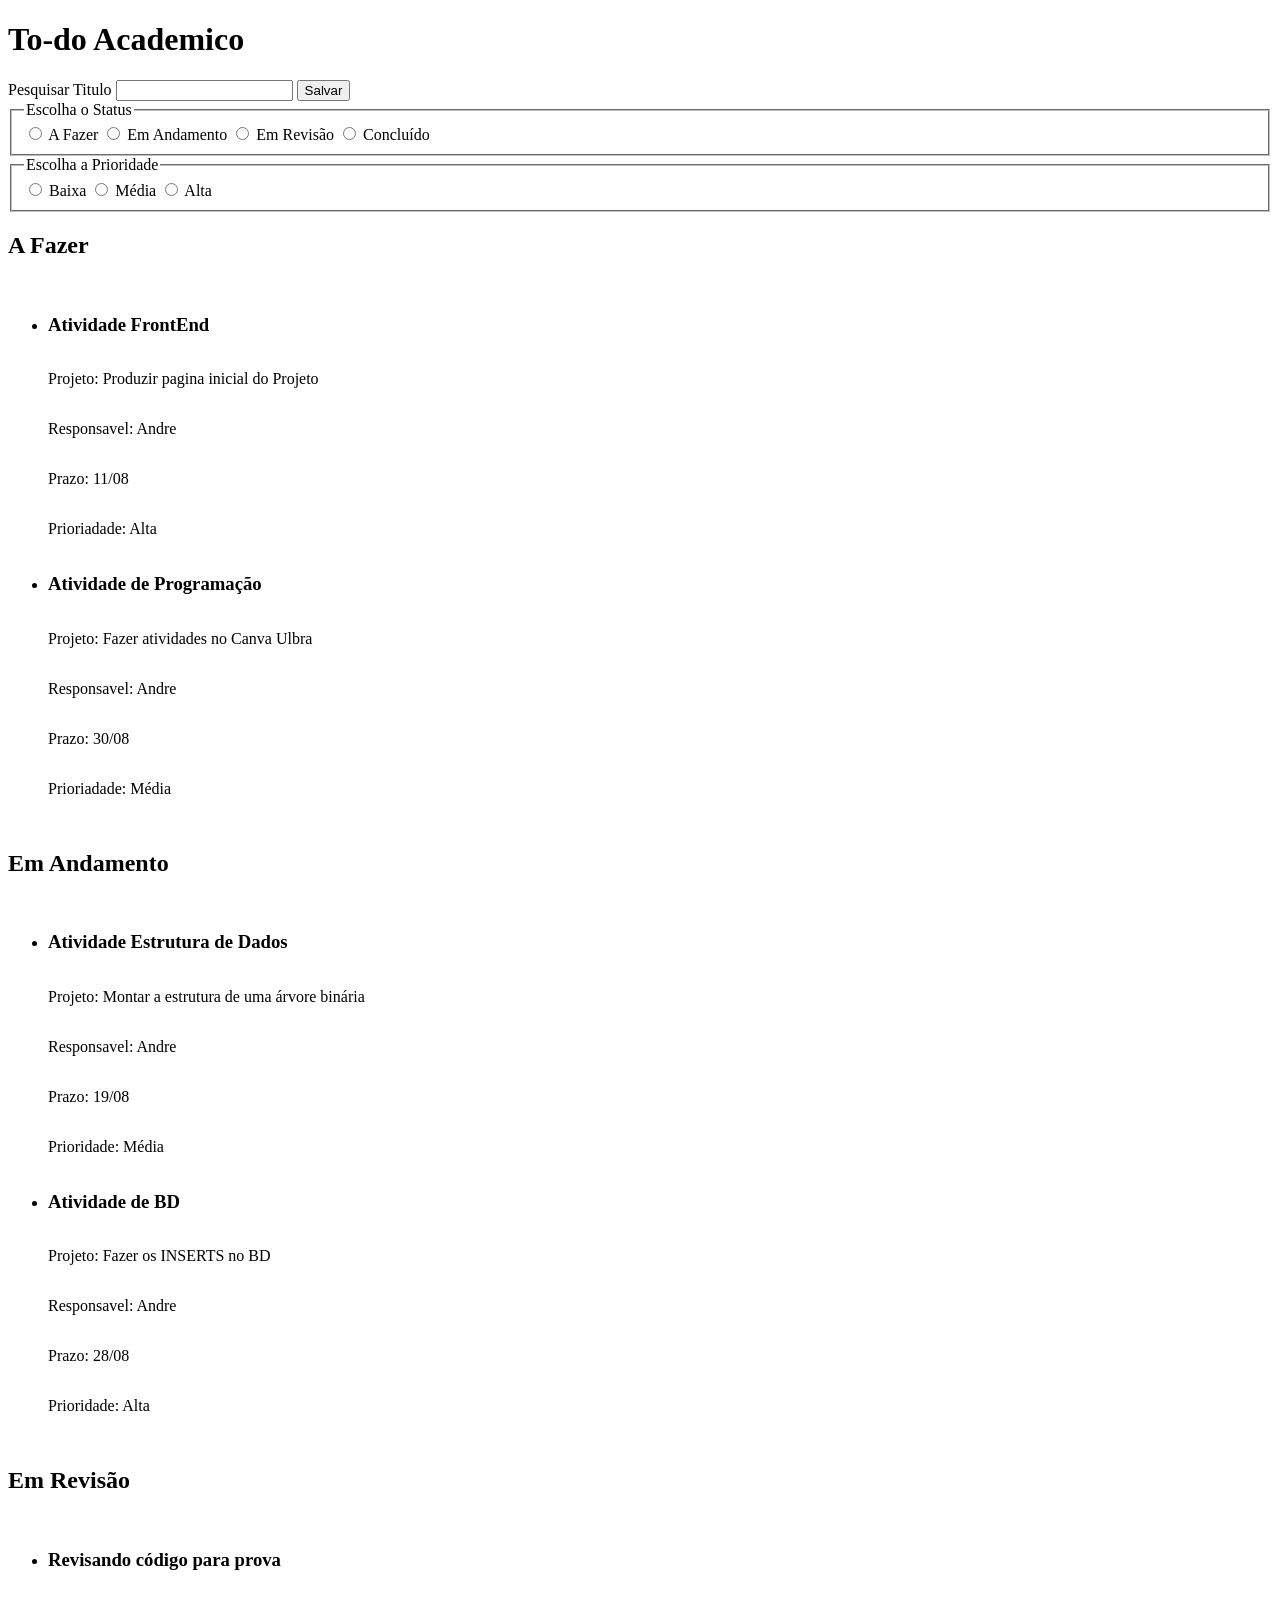
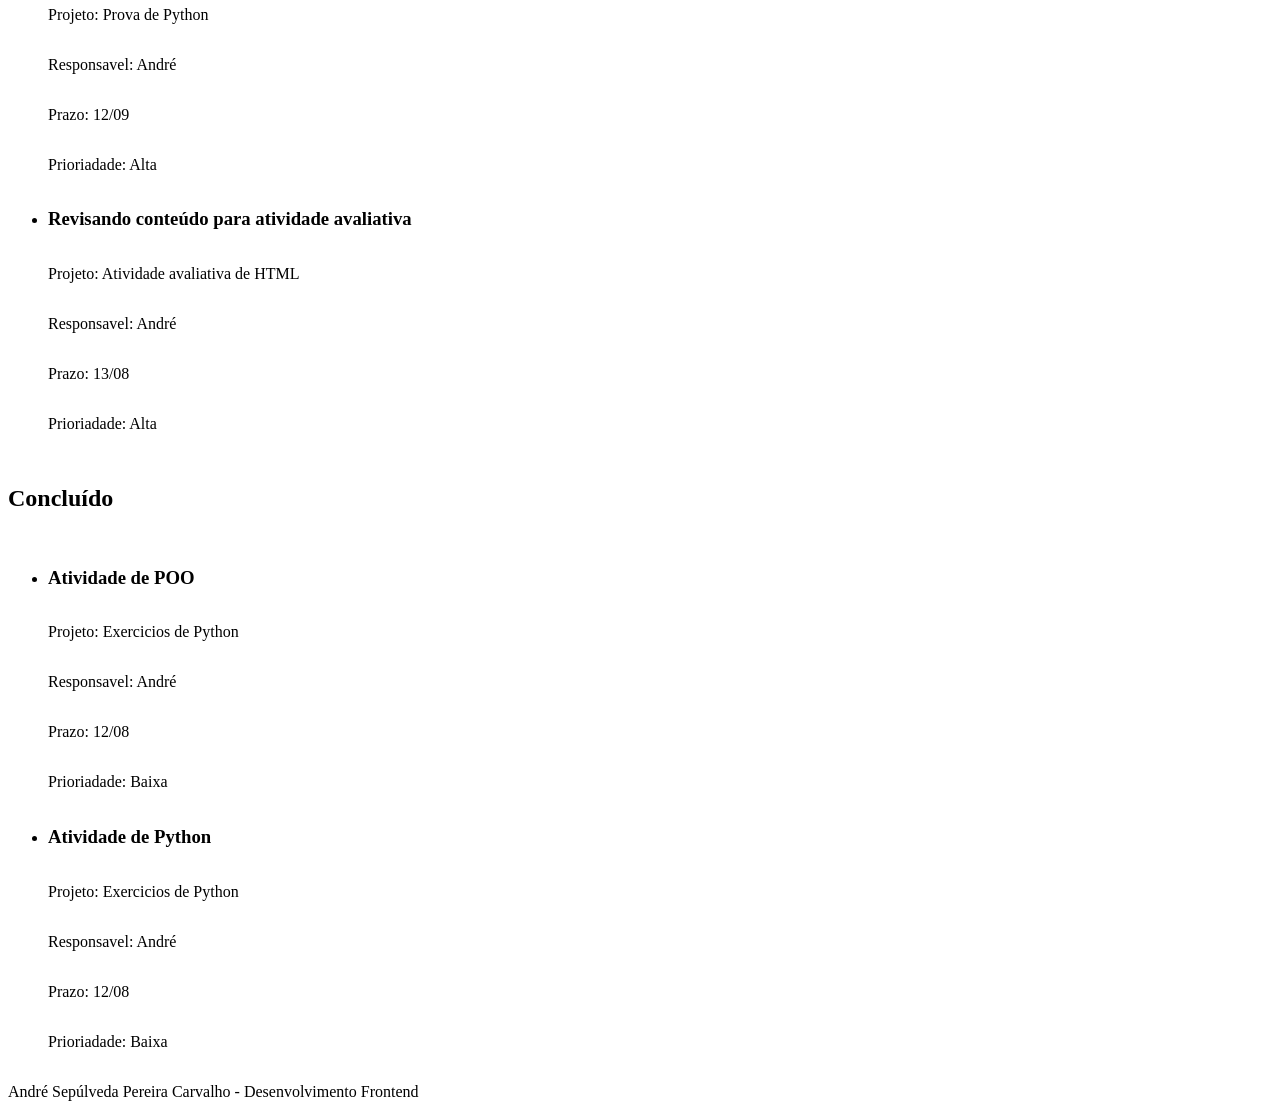
==== index.html @ c9ce45cb "Inicia E2: liga styles.css e cria base do sistema de design - Cria layout base com Grid (quadro) e F" ====
<!DOCTYPE html>
<html lang='pt-BR'>
<head>
    <link rel="stylesheet" href="styles.css">    <meta charset='utf-8'>
    <title>Tarefas Acedemicas</title>
    <meta name="viewport" content="width=device-width, initial-scale=1.0"></head>
<body>
    <header>
        <h1 id="title-to-do">To-do Academico</h1>
    </header>

    <section aria-label="Busca e Filtros">
        <label for="pesquisar-titulo">Pesquisar Titulo</label>
        <input id="pesquisar-titulo" type="search">
        <button class="botao">Salvar</button>
        <fieldset>
            <legend>Escolha o Status</legend>
            <input type="radio" name="status" id="a-fazer">
            <label for="a-fazer">A Fazer</label>
            <input type="radio" name="status" id="em-andamento">
            <label for="em-andamento">Em Andamento</label>
            <input type="radio" name="status" id="em-revisao">
            <label for="em-revisao">Em Revisão</label>
            <input type="radio" name="status" id="concluido">
            <label for="concluido">Concluído</label>
        </fieldset>
        <fieldset>
            <legend>Escolha a Prioridade</legend>
            <input type="radio" name="prioriadade" id="baixa">
            <label for="baixa">Baixa</label>
            <input type="radio" name="prioriadade" id="media">
            <label for="media">Média</label>
            <input type="radio" name="prioriadade" id="alta">
            <label for="alta">Alta</label>
        </fieldset>
    </section>

    <main id="quadro-geral">
        <section class="coluna" aria-labelledby="titulo-coluna-1">
            <h2 id="titulo-coluna-1">A Fazer</h2>
            <ul>
                <li>
                    <article class="article">
                        <h3>Atividade FrontEnd</h3> 
                        <p>Projeto: Produzir pagina inicial do Projeto</p>
                        <p>Responsavel: Andre</p>
                        <p>Prazo: 11/08</p>
                        <p>Prioriadade: Alta</p>
                    </article>
                </li>
                <li>
                    <article class="article">
                        <h3>Atividade de Programação</h3>
                        <p>Projeto: Fazer atividades no Canva Ulbra</p>
                        <p>Responsavel: Andre</p>
                        <p>Prazo: 30/08</p>
                        <p>Prioriadade: Média</p>
                    </article>
                </li>
            </ul>
        </section>

        <section class="coluna" aria-labelledby="titulo-coluna-2">
            <h2 id="titulo-coluna-2">Em Andamento</h2>
            <ul>
                <li>
                    <article class="article">
                        <h3>Atividade Estrutura de Dados</h3>
                        <p>Projeto: Montar a estrutura de uma árvore binária</p>
                        <p>Responsavel: Andre</p>
                        <p>Prazo: 19/08</p>
                        <p>Prioridade: Média</p>
                    </article>
                </li>
                <li>
                    <article class="article">
                        <h3>Atividade de BD</h3>
                        <p>Projeto: Fazer os INSERTS no BD</p>
                        <p>Responsavel: Andre</p>
                        <p>Prazo: 28/08</p>
                        <p>Prioridade: Alta</p>
                    </article>
                </li>
            </ul>
          </section>
        
        <section class="coluna" aria-labelledby="titulo-coluna-3">
            <h2 id="titulo-coluna-3">Em Revisão</h2>
            <ul>
                <li>
                    <article class="article">
                        <h3>Revisando código para prova</h3>
                        <p>Projeto: Prova de Python</p>
                        <p>Responsavel: André</p>
                        <p>Prazo: 12/09</p>
                        <p>Prioriadade: Alta</p>
                    </article>
                </li>
                <li>
                    <article class="article">
                        <h3>Revisando conteúdo para atividade avaliativa</h3>
                        <p>Projeto: Atividade avaliativa de HTML</p>
                        <p>Responsavel: André</p>
                        <p>Prazo: 13/08</p>
                        <p>Prioriadade: Alta</p>
                    </article>
                </li>
            </ul>
        </section>
        
        <section class="coluna" aria-labelledby="titulo-coluna-4">
            <h2 id="titulo-coluna-4">Concluído</h2>
            <ul>
                <li>
                    <article class="article">
                        <h3>Atividade de POO</h3>
                        <p>Projeto: Exercicios de Python</p>
                        <p>Responsavel: André</p>
                        <p>Prazo: 12/08</p>
                        <p>Prioriadade: Baixa</p>
                    </article>
                </li>
                <li>
                    <article class="article">
                        <h3>Atividade de Python</h3>
                        <p>Projeto: Exercicios de Python</p>
                        <p>Responsavel: André</p>
                        <p>Prazo: 12/08</p>
                        <p>Prioriadade: Baixa</p>
                    </article>
                </li>
            </ul>
        </section>
    </main>
    <footer>André Sepúlveda Pereira Carvalho - Desenvolvimento Frontend</footer>
</body>
</html>
---- styles.css ----
*{box-sizing: border-box;}

:root{
    --cor_fundo_cartao: #fdfcfb;
    --cor_a_fazer: #8895a7;
    --cor_andamento: #e0a458;
    --cor_concluido: #588157;
    --cor_revisao: #c77dff;
    --texto_principal:#2b2622;
    --borda: #e0dad3;
    --raio_borda: 15px;


}

#quadro-geral{
    display: grid;
}
.coluna{
    display: flex;
    flex-direction: column;
}

.article{
    display: flex;
    flex-direction: column;
}
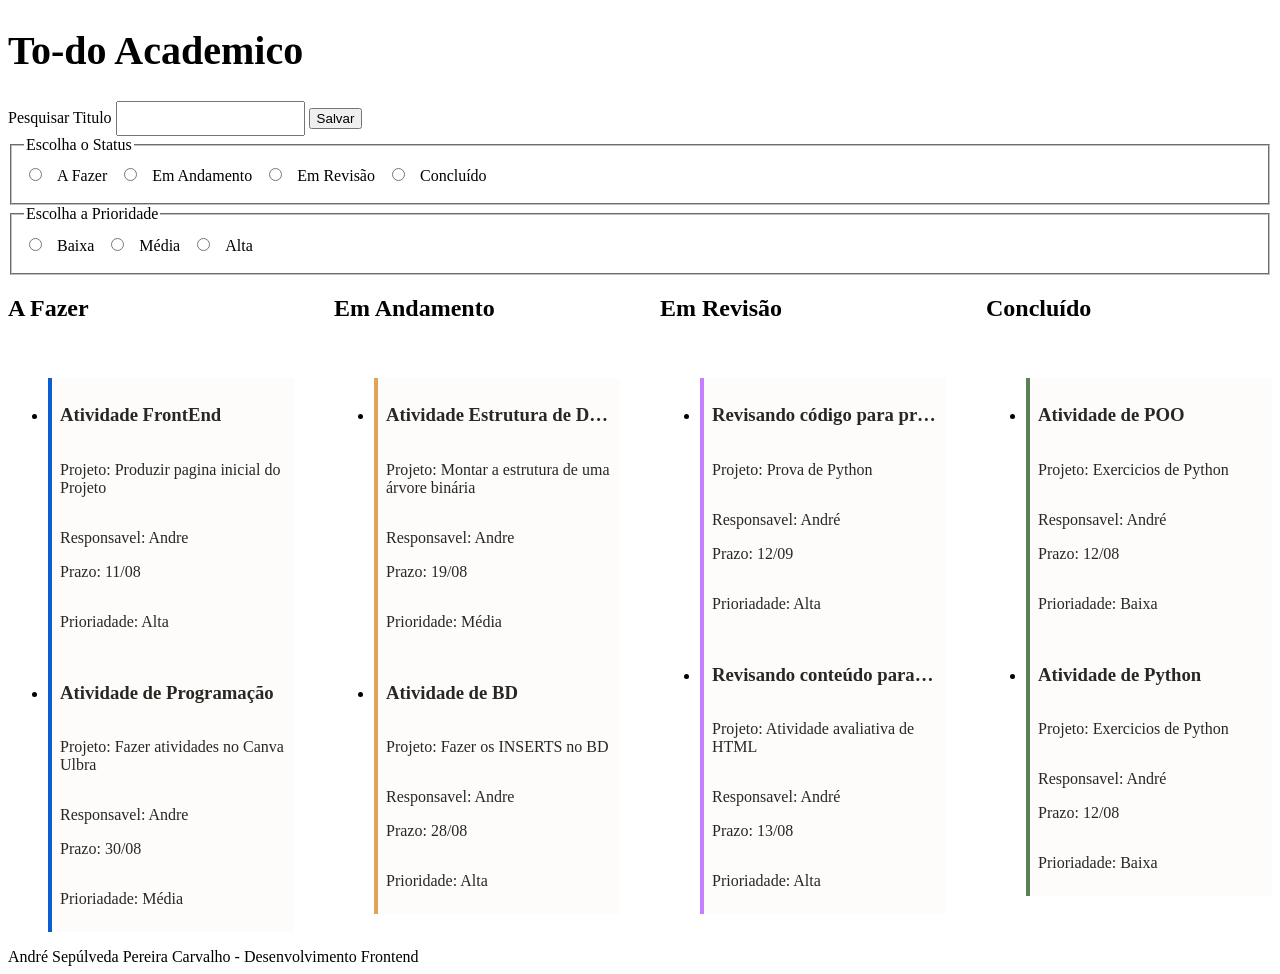
==== commit f525a3c7: "entrega da E2" ====
--- a/index.html
+++ b/index.html
@@ -41,19 +41,19 @@
             <ul>
                 <li>
                     <article class="article">
-                        <h3>Atividade FrontEnd</h3> 
+                        <h3 class="titulo-tarefa">Atividade FrontEnd</h3> 
                         <p>Projeto: Produzir pagina inicial do Projeto</p>
                         <p>Responsavel: Andre</p>
-                        <p>Prazo: 11/08</p>
+                        <p class="prazo">Prazo: 11/08</p>
                         <p>Prioriadade: Alta</p>
                     </article>
                 </li>
                 <li>
                     <article class="article">
-                        <h3>Atividade de Programação</h3>
+                        <h3 class="titulo-tarefa">Atividade de Programação</h3>
                         <p>Projeto: Fazer atividades no Canva Ulbra</p>
                         <p>Responsavel: Andre</p>
-                        <p>Prazo: 30/08</p>
+                        <p class="prazo">Prazo: 30/08</p>
                         <p>Prioriadade: Média</p>
                     </article>
                 </li>
@@ -65,19 +65,19 @@
             <ul>
                 <li>
                     <article class="article">
-                        <h3>Atividade Estrutura de Dados</h3>
+                        <h3 class="titulo-tarefa">Atividade Estrutura de Dados</h3>
                         <p>Projeto: Montar a estrutura de uma árvore binária</p>
                         <p>Responsavel: Andre</p>
-                        <p>Prazo: 19/08</p>
+                        <p class="prazo">Prazo: 19/08</p>
                         <p>Prioridade: Média</p>
                     </article>
                 </li>
                 <li>
                     <article class="article">
-                        <h3>Atividade de BD</h3>
+                        <h3 class="titulo-tarefa">Atividade de BD</h3>
                         <p>Projeto: Fazer os INSERTS no BD</p>
                         <p>Responsavel: Andre</p>
-                        <p>Prazo: 28/08</p>
+                        <p class="prazo">Prazo: 28/08</p>
                         <p>Prioridade: Alta</p>
                     </article>
                 </li>
@@ -89,19 +89,19 @@
             <ul>
                 <li>
                     <article class="article">
-                        <h3>Revisando código para prova</h3>
+                        <h3 class="titulo-tarefa">Revisando código para prova</h3>
                         <p>Projeto: Prova de Python</p>
                         <p>Responsavel: André</p>
-                        <p>Prazo: 12/09</p>
+                        <p class="prazo">Prazo: 12/09</p>
                         <p>Prioriadade: Alta</p>
                     </article>
                 </li>
                 <li>
                     <article class="article">
-                        <h3>Revisando conteúdo para atividade avaliativa</h3>
+                        <h3 class="titulo-tarefa">Revisando conteúdo para atividade avaliativa</h3>
                         <p>Projeto: Atividade avaliativa de HTML</p>
                         <p>Responsavel: André</p>
-                        <p>Prazo: 13/08</p>
+                        <p class="prazo">Prazo: 13/08</p>
                         <p>Prioriadade: Alta</p>
                     </article>
                 </li>
@@ -113,19 +113,19 @@
             <ul>
                 <li>
                     <article class="article">
-                        <h3>Atividade de POO</h3>
+                        <h3 class="titulo-tarefa">Atividade de POO</h3>
                         <p>Projeto: Exercicios de Python</p>
                         <p>Responsavel: André</p>
-                        <p>Prazo: 12/08</p>
+                        <p class="prazo">Prazo: 12/08</p>
                         <p>Prioriadade: Baixa</p>
                     </article>
                 </li>
                 <li>
                     <article class="article">
-                        <h3>Atividade de Python</h3>
+                        <h3 class="titulo-tarefa">Atividade de Python</h3>
                         <p>Projeto: Exercicios de Python</p>
                         <p>Responsavel: André</p>
-                        <p>Prazo: 12/08</p>
+                        <p class="prazo">Prazo: 12/08</p>
                         <p>Prioriadade: Baixa</p>
                     </article>
                 </li>
--- a/styles.css
+++ b/styles.css
@@ -2,26 +2,90 @@
 
 :root{
     --cor_fundo_cartao: #fdfcfb;
-    --cor_a_fazer: #8895a7;
+    --cor_a_fazer: #0b5cce;
     --cor_andamento: #e0a458;
     --cor_concluido: #588157;
     --cor_revisao: #c77dff;
     --texto_principal:#2b2622;
     --borda: #e0dad3;
     --raio_borda: 15px;
+    --escala-pequena: 8px;
+    --escala-media: 20px;
+    --escala-grande: 40px;
 
 
 }
 
 #quadro-geral{
+    gap: var(--escala-grande);
     display: grid;
+    grid-template-columns: 1fr;
+    border-radius: var(--raio_borda);
+
+
 }
 .coluna{
+    gap: var(--escala-media);
     display: flex;
     flex-direction: column;
+    font-size: 1rem;
+    min-width: 0;
+
 }
 
 .article{
+    padding: var(--escala-pequena);
+    background-color: var(--cor_fundo_cartao);
+    color: var(--texto_principal);
     display: flex;
     flex-direction: column;
+    min-width: 0;
+    border-left: 4px solid transparent;
+
+
+}
+
+.prazo{
+    margin-top: auto;
+}
+
+.titulo-tarefa{
+    white-space: nowrap;
+    overflow: hidden;
+    text-overflow: ellipsis;
+    min-width: 0;
+    flex: 1;
+    
+}
+/*com essa resolucao, fica ruim para vizualizar o campo de titulo das tabelas, a descricao. Então, usei o @media para fazer de forma automatica.*/
+@media (min-width: 768px) {
+  #quadro-geral {
+    grid-template-columns: repeat(4, 1fr);
+  }
+}
+
+h1{
+      font-size: clamp(1.5rem, 4vw, 2.5rem);
+}
+
+fieldset label {
+  display: inline-block;
+  padding: var(--escala-pequena);
+}
+#pesquisar-titulo{
+    padding: var(--escala-pequena);
+
+}
+
+#titulo-coluna-1 ~ ul .article {
+  border-left-color: var(--cor_a_fazer);
+}
+#titulo-coluna-2 ~ ul .article{
+    border-left-color: var(--cor_andamento);
+}
+#titulo-coluna-3 ~ ul .article{
+    border-left-color: var(--cor_revisao);
+}
+#titulo-coluna-4 ~ ul .article{
+    border-left-color: var(--cor_concluido);
 }
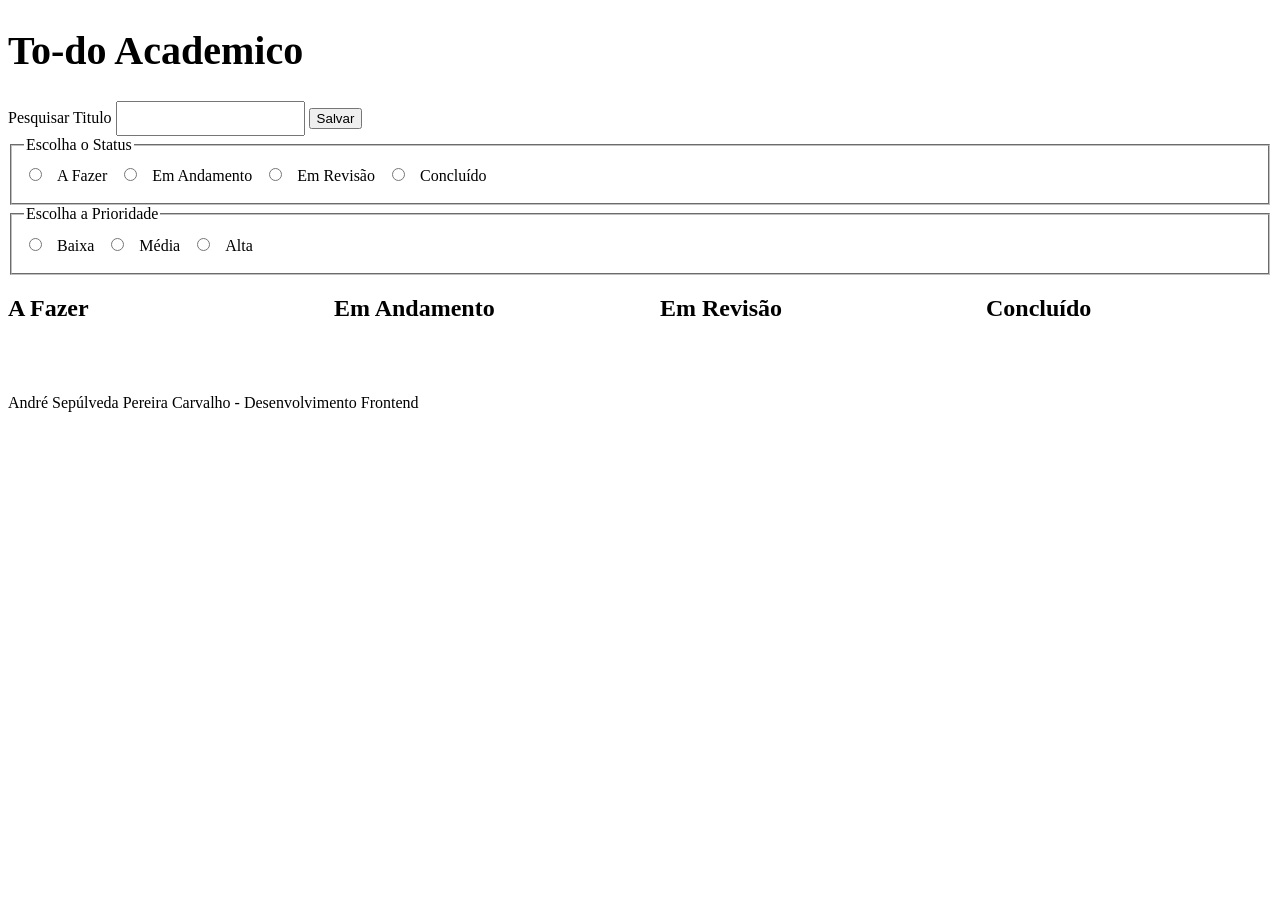
==== commit 9624824b: "esqueci de dar commit na sala..." ====
--- a/index.html
+++ b/index.html
@@ -1,9 +1,11 @@
 <!DOCTYPE html>
 <html lang='pt-BR'>
 <head>
-    <link rel="stylesheet" href="styles.css">    <meta charset='utf-8'>
+    <link rel="stylesheet" href="styles.css">
+    <meta charset='utf-8'>
     <title>Tarefas Acedemicas</title>
-    <meta name="viewport" content="width=device-width, initial-scale=1.0"></head>
+    <meta name="viewport" content="width=device-width, initial-scale=1.0">
+</head>
 <body>
     <header>
         <h1 id="title-to-do">To-do Academico</h1>
@@ -35,100 +37,28 @@
         </fieldset>
     </section>
 
-    <main id="quadro-geral">
+    <main id="quadro-geral" data-quadro="">
         <section class="coluna" aria-labelledby="titulo-coluna-1">
             <h2 id="titulo-coluna-1">A Fazer</h2>
-            <ul>
-                <li>
-                    <article class="article">
-                        <h3 class="titulo-tarefa">Atividade FrontEnd</h3> 
-                        <p>Projeto: Produzir pagina inicial do Projeto</p>
-                        <p>Responsavel: Andre</p>
-                        <p class="prazo">Prazo: 11/08</p>
-                        <p>Prioriadade: Alta</p>
-                    </article>
-                </li>
-                <li>
-                    <article class="article">
-                        <h3 class="titulo-tarefa">Atividade de Programação</h3>
-                        <p>Projeto: Fazer atividades no Canva Ulbra</p>
-                        <p>Responsavel: Andre</p>
-                        <p class="prazo">Prazo: 30/08</p>
-                        <p>Prioriadade: Média</p>
-                    </article>
-                </li>
+            <ul data-lista-status="a-fazer">
             </ul>
         </section>
 
         <section class="coluna" aria-labelledby="titulo-coluna-2">
             <h2 id="titulo-coluna-2">Em Andamento</h2>
-            <ul>
-                <li>
-                    <article class="article">
-                        <h3 class="titulo-tarefa">Atividade Estrutura de Dados</h3>
-                        <p>Projeto: Montar a estrutura de uma árvore binária</p>
-                        <p>Responsavel: Andre</p>
-                        <p class="prazo">Prazo: 19/08</p>
-                        <p>Prioridade: Média</p>
-                    </article>
-                </li>
-                <li>
-                    <article class="article">
-                        <h3 class="titulo-tarefa">Atividade de BD</h3>
-                        <p>Projeto: Fazer os INSERTS no BD</p>
-                        <p>Responsavel: Andre</p>
-                        <p class="prazo">Prazo: 28/08</p>
-                        <p>Prioridade: Alta</p>
-                    </article>
-                </li>
+            <ul data-lista-status="em-andamento">
             </ul>
-          </section>
-        
+        </section>
+
         <section class="coluna" aria-labelledby="titulo-coluna-3">
             <h2 id="titulo-coluna-3">Em Revisão</h2>
-            <ul>
-                <li>
-                    <article class="article">
-                        <h3 class="titulo-tarefa">Revisando código para prova</h3>
-                        <p>Projeto: Prova de Python</p>
-                        <p>Responsavel: André</p>
-                        <p class="prazo">Prazo: 12/09</p>
-                        <p>Prioriadade: Alta</p>
-                    </article>
-                </li>
-                <li>
-                    <article class="article">
-                        <h3 class="titulo-tarefa">Revisando conteúdo para atividade avaliativa</h3>
-                        <p>Projeto: Atividade avaliativa de HTML</p>
-                        <p>Responsavel: André</p>
-                        <p class="prazo">Prazo: 13/08</p>
-                        <p>Prioriadade: Alta</p>
-                    </article>
-                </li>
+            <ul data-lista-status="em-revisao">
             </ul>
         </section>
-        
+
         <section class="coluna" aria-labelledby="titulo-coluna-4">
             <h2 id="titulo-coluna-4">Concluído</h2>
-            <ul>
-                <li>
-                    <article class="article">
-                        <h3 class="titulo-tarefa">Atividade de POO</h3>
-                        <p>Projeto: Exercicios de Python</p>
-                        <p>Responsavel: André</p>
-                        <p class="prazo">Prazo: 12/08</p>
-                        <p>Prioriadade: Baixa</p>
-                    </article>
-                </li>
-                <li>
-                    <article class="article">
-                        <h3 class="titulo-tarefa">Atividade de Python</h3>
-                        <p>Projeto: Exercicios de Python</p>
-                        <p>Responsavel: André</p>
-                        <p class="prazo">Prazo: 12/08</p>
-                        <p>Prioriadade: Baixa</p>
-                    </article>
-                </li>
+            <ul data-lista-status="concluido">
             </ul>
         </section>
     </main>
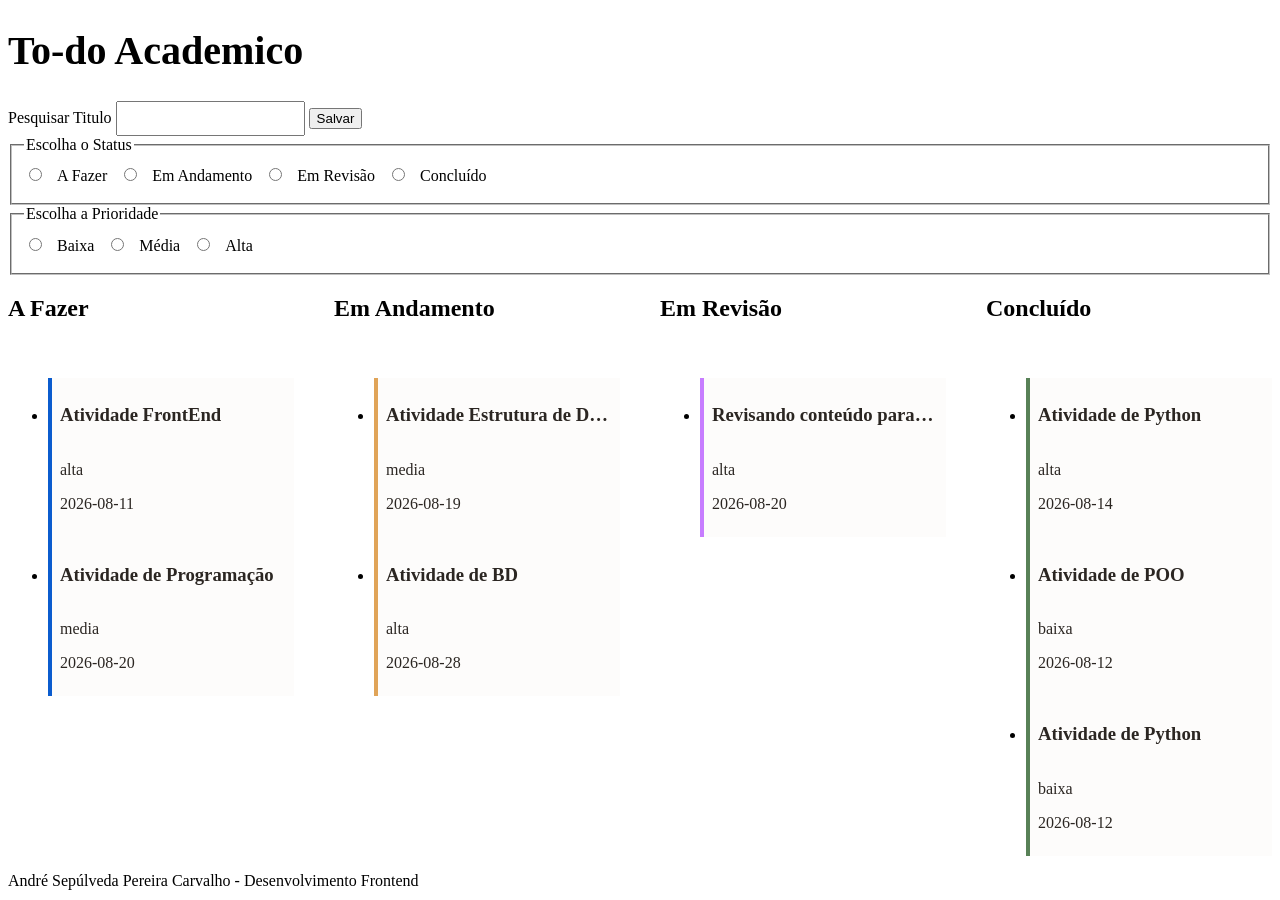
==== commit f7b3e93b: "criacao dos arq rend e app" ====
--- a/index.html
+++ b/index.html
@@ -63,5 +63,6 @@
         </section>
     </main>
     <footer>André Sepúlveda Pereira Carvalho - Desenvolvimento Frontend</footer>
+    <script type="module" src="app.js"></script>
 </body>
 </html>
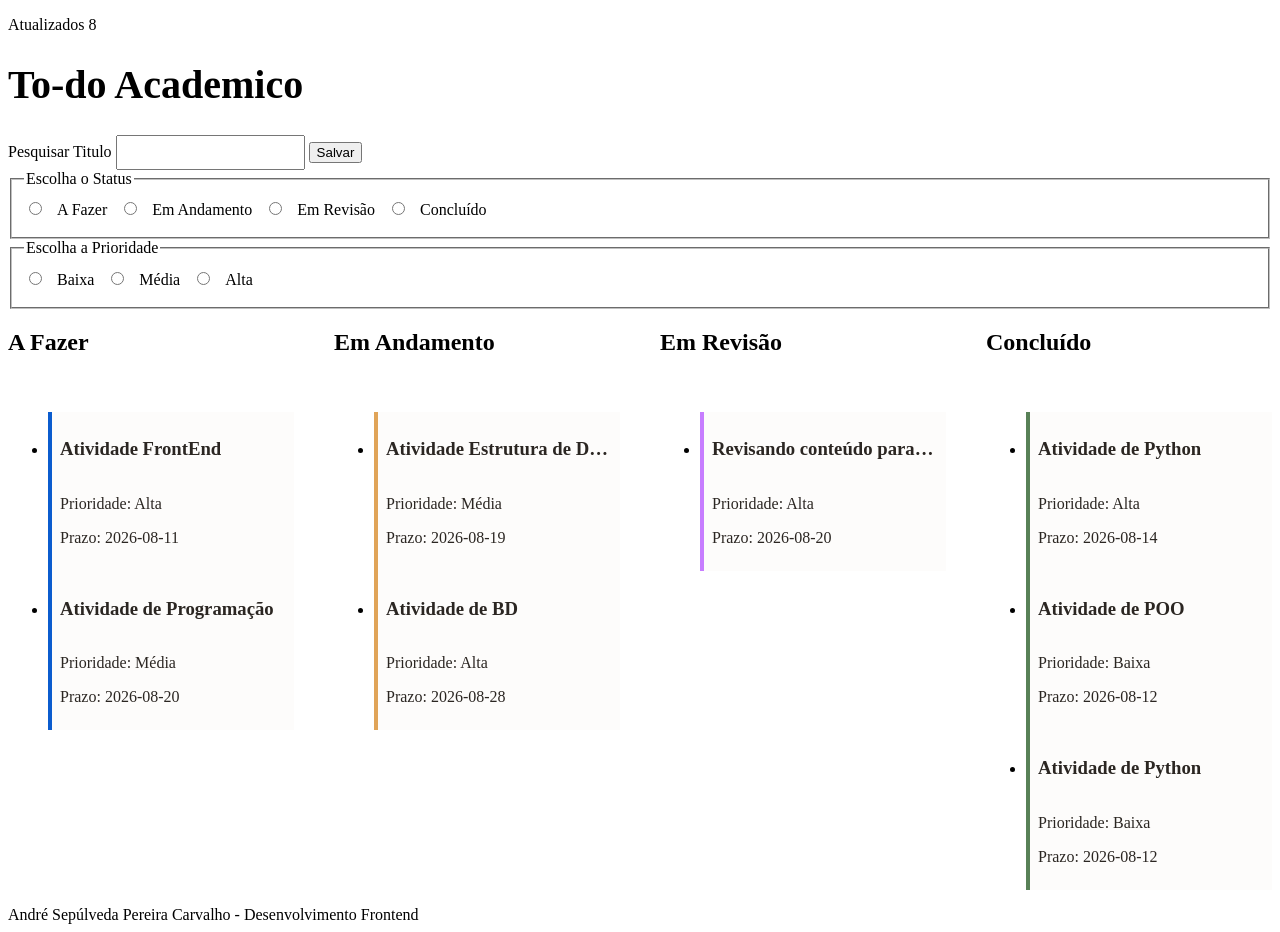
==== commit 583a3456: "entrega da E3" ====
--- a/index.html
+++ b/index.html
@@ -8,6 +8,7 @@
 </head>
 <body>
     <header>
+        <p role="status" aria-live="polite"></p>
         <h1 id="title-to-do">To-do Academico</h1>
     </header>
 
@@ -63,6 +64,6 @@
         </section>
     </main>
     <footer>André Sepúlveda Pereira Carvalho - Desenvolvimento Frontend</footer>
-    <script type="module" src="app.js"></script>
+    <script type="module" src="/app.js"></script>
 </body>
 </html>
--- a/styles.css
+++ b/styles.css
@@ -12,6 +12,7 @@
     --escala-pequena: 8px;
     --escala-media: 20px;
     --escala-grande: 40px;
+    --cor_fundo_pagina: #b6a590;
 
 
 }
@@ -88,4 +89,4 @@
 }
 #titulo-coluna-4 ~ ul .article{
     border-left-color: var(--cor_concluido);
-}+}
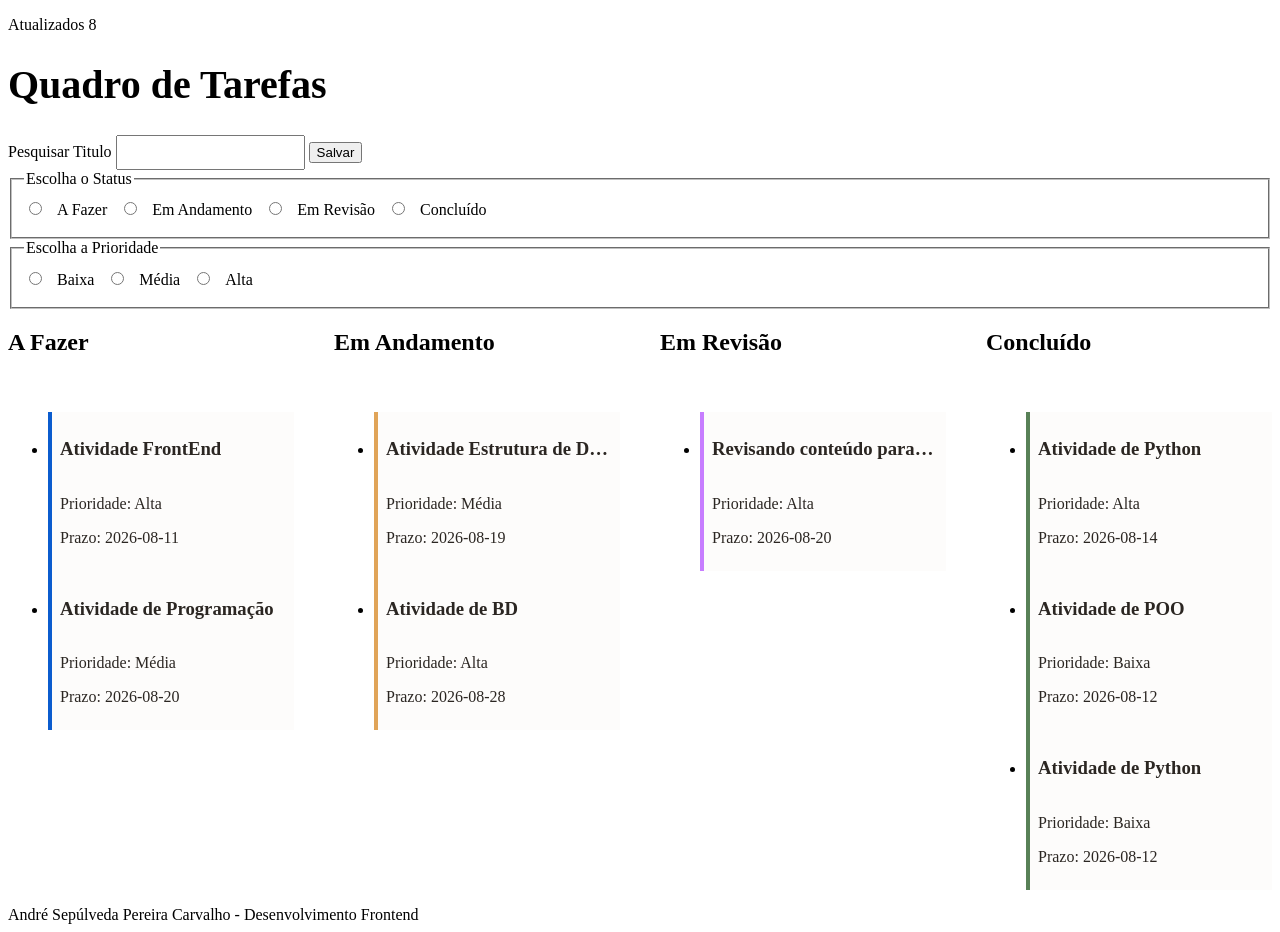
==== commit b9139256: "criacao das functions filtrar por busca,prioridade e ordenar por prazo" ====
--- a/index.html
+++ b/index.html
@@ -9,7 +9,7 @@
 <body>
     <header>
         <p role="status" aria-live="polite"></p>
-        <h1 id="title-to-do">To-do Academico</h1>
+        <h1 id="title-to-do">Quadro de Tarefas</h1>
     </header>
 
     <section aria-label="Busca e Filtros">
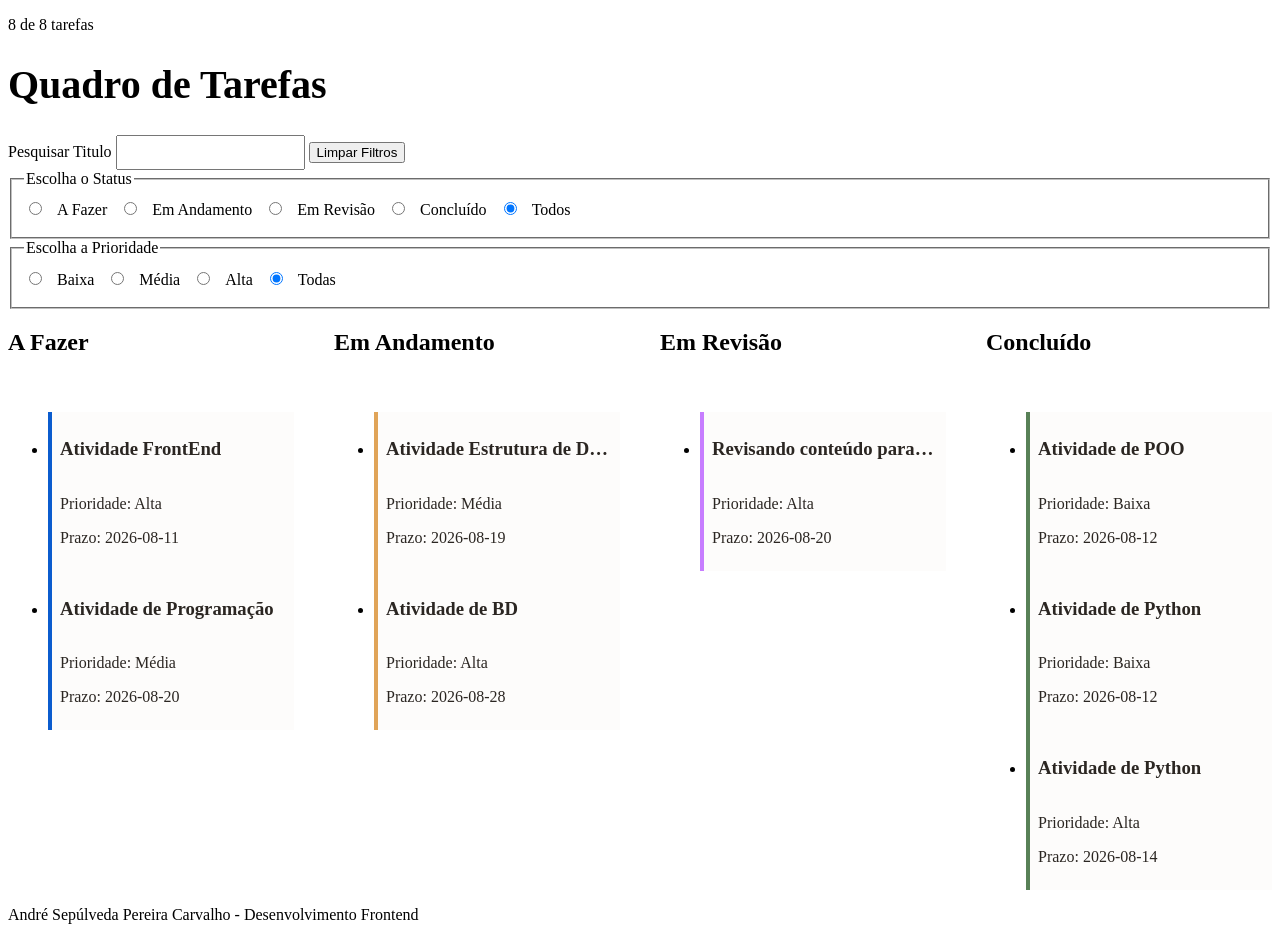
==== commit fc1935b0: "Implementa E4: estado unico, derivacao e filtros funcionais" ====
--- a/index.html
+++ b/index.html
@@ -15,7 +15,7 @@
     <section aria-label="Busca e Filtros">
         <label for="pesquisar-titulo">Pesquisar Titulo</label>
         <input id="pesquisar-titulo" type="search">
-        <button class="botao">Salvar</button>
+        <button class="botao" id="limpar-filtros">Limpar Filtros</button>
         <fieldset>
             <legend>Escolha o Status</legend>
             <input type="radio" name="status" id="a-fazer">
@@ -26,15 +26,19 @@
             <label for="em-revisao">Em Revisão</label>
             <input type="radio" name="status" id="concluido">
             <label for="concluido">Concluído</label>
+            <input type="radio" name="status" id="todos" checked>
+            <label for="todos">Todos</label>
         </fieldset>
         <fieldset>
             <legend>Escolha a Prioridade</legend>
-            <input type="radio" name="prioriadade" id="baixa">
+            <input type="radio" name="prioridade" id="baixa">
             <label for="baixa">Baixa</label>
-            <input type="radio" name="prioriadade" id="media">
+            <input type="radio" name="prioridade" id="media">
             <label for="media">Média</label>
-            <input type="radio" name="prioriadade" id="alta">
+            <input type="radio" name="prioridade" id="alta">
             <label for="alta">Alta</label>
+            <input type="radio" name="prioridade" id="todas" checked>
+            <label for="todas">Todas</label>
         </fieldset>
     </section>
 
@@ -64,6 +68,6 @@
         </section>
     </main>
     <footer>André Sepúlveda Pereira Carvalho - Desenvolvimento Frontend</footer>
-    <script type="module" src="/app.js"></script>
+    <script type="module" src="./app.js"></script>
 </body>
 </html>
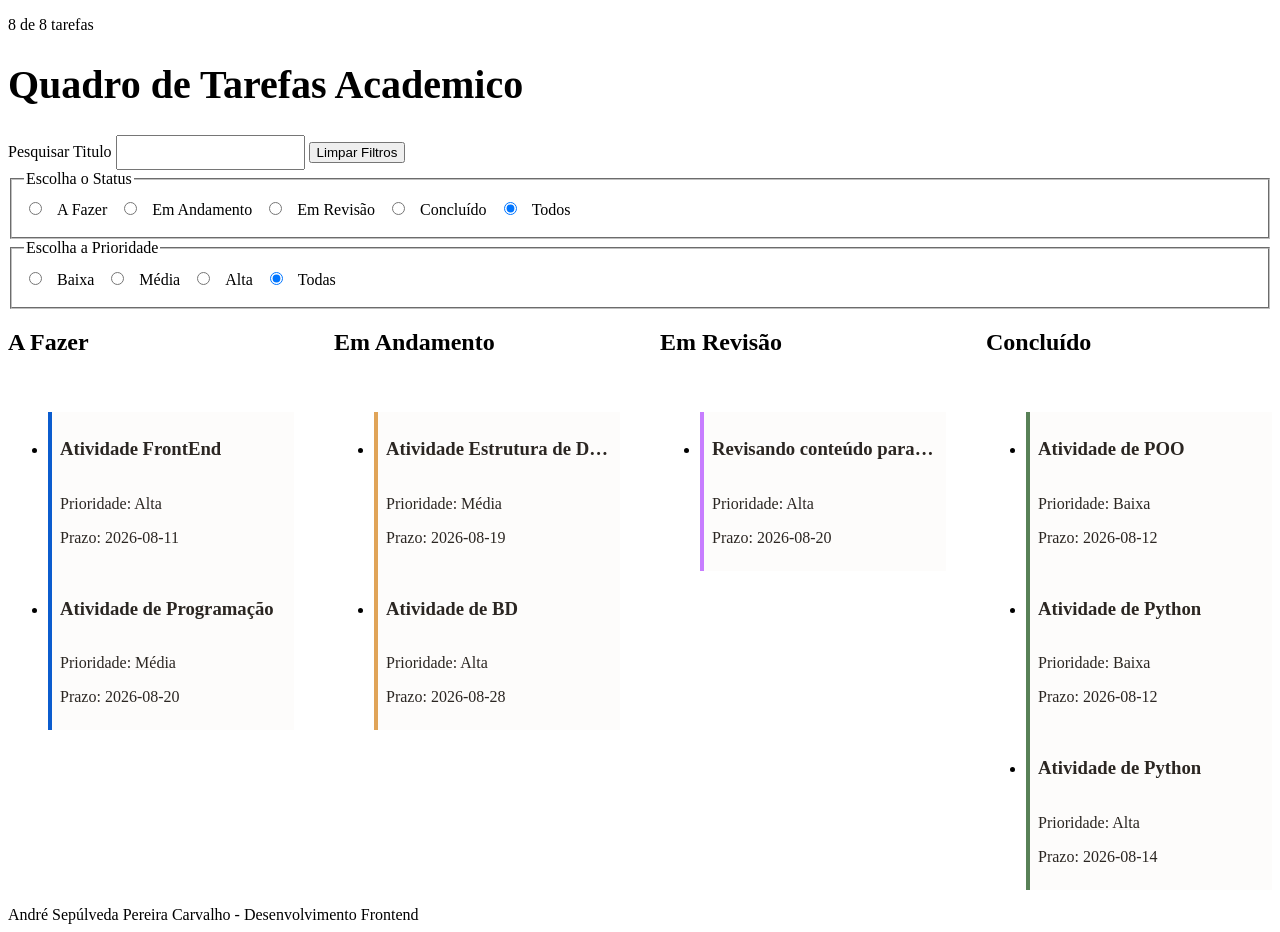
==== commit 1053b6bf: "Finaliza E4: mensagem de resultado vazio, README com URL de publicação" ====
--- a/index.html
+++ b/index.html
@@ -9,7 +9,7 @@
 <body>
     <header>
         <p role="status" aria-live="polite"></p>
-        <h1 id="title-to-do">Quadro de Tarefas</h1>
+        <h1 id="title-to-do">Quadro de Tarefas Academico</h1>
     </header>
 
     <section aria-label="Busca e Filtros">
